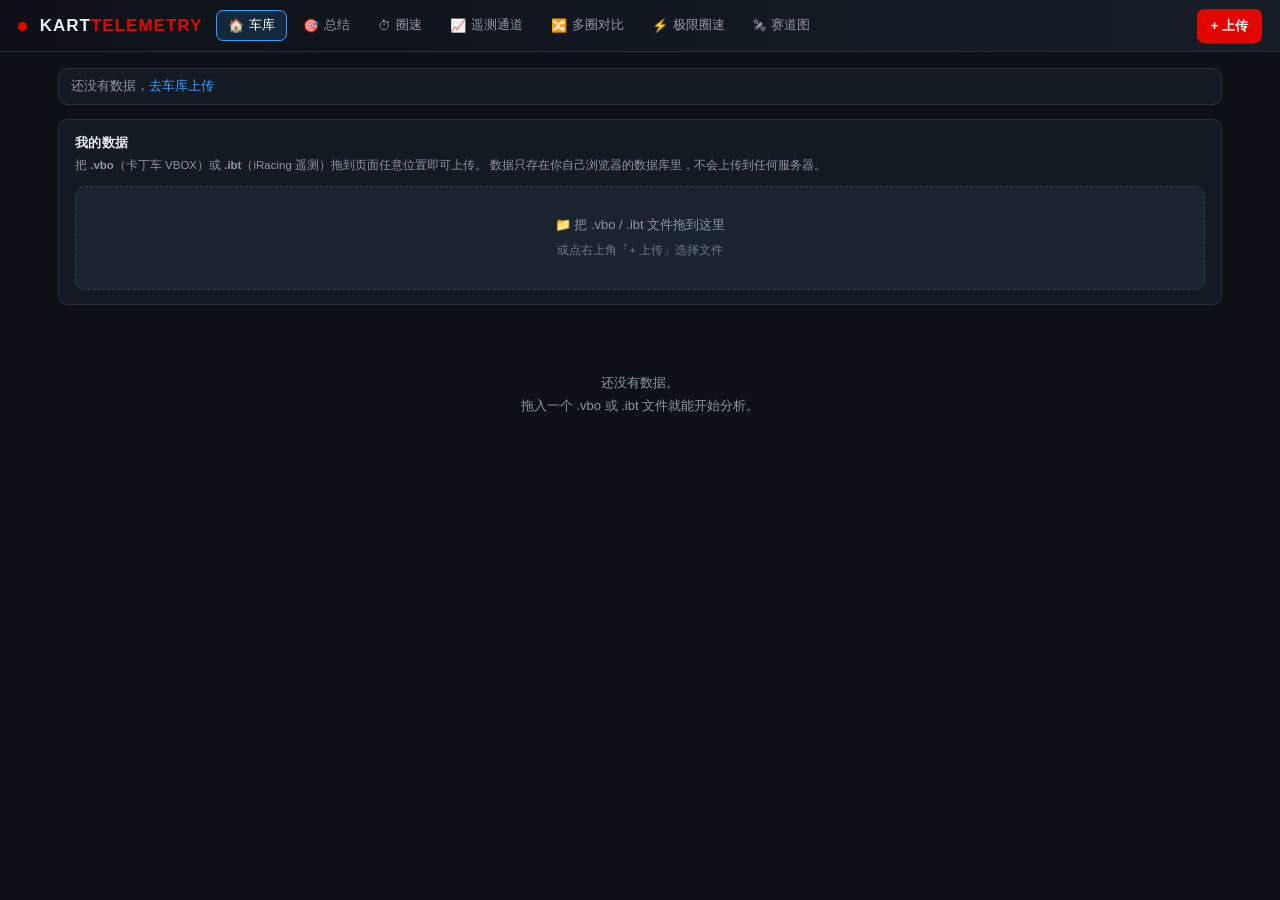
==== index.html @ 150ec2c9 "v32: 赛道指纹(Fourier 形状描述子)——VBOX 无名会话自动按场地分组 - core.js: 新增赛道指纹段。取首尾闭合最好的有效圈 → 经纬度投影米坐标 →   按弧长重采样 64 点" ====
<!DOCTYPE html>
<html lang="zh">
<head>
<meta charset="utf-8">
<meta name="viewport" content="width=device-width,initial-scale=1">
<title>车库 · Kart Telemetry</title>
<link rel="stylesheet" href="style.css?v=32">
</head>
<body class="mpage">
<header class="topbar">
  <div class="brand"><span class="dot"></span> KART<span class="accent">TELEMETRY</span></div>
  <nav id="pagenav" class="pagenav"></nav>
  <div class="grow"></div>
  <label class="dropbtn">+ 上传<input id="fileInput" type="file" accept=".vbo,.ibt" multiple></label>
</header>

<div class="pagewrap">
  <div id="loaderr" style="display:none"></div>
  <div id="sessbar" class="sessbar"></div>

  <div class="card">
    <h3>我的数据 <span id="cnt" class="cunit"></span></h3>
    <p class="chint">把 <b>.vbo</b>（卡丁车 VBOX）或 <b>.ibt</b>（iRacing 遥测）拖到页面任意位置即可上传。
      数据只存在你自己浏览器的数据库里，不会上传到任何服务器。</p>
    <div id="dropZone" class="dzbig">
      <div class="dzinner">📁 把 .vbo / .ibt 文件拖到这里<br><span class="dzsub">或点右上角「+ 上传」选择文件</span></div>
    </div>
  </div>

  <div id="list" class="garage"></div>
</div>

<script src="core.js?v=32"></script>
<script src="garage.js?v=32"></script>
</body>
</html>
---- style.css ----
:root{
  --bg:#0d1117; --bg2:#131a22; --bg3:#1a232e; --line:#26303c;
  --txt:#e6edf3; --mut:#8b98a5; --accent:#e10600; --accent2:#22d3ee;
  --green:#3fb950; --amber:#e3a008; --blue:#3b9eff;
}
*{box-sizing:border-box}
html,body{margin:0;min-height:100%;background:var(--bg);color:var(--txt);
  font-family:-apple-system,"PingFang SC","Microsoft YaHei",Segoe UI,Roboto,sans-serif;
  font-size:13px;-webkit-text-size-adjust:100%;overscroll-behavior:none}
/* 滚动：不设置任何 overflow（保持默认 visible），内容流式撑高页面，
   视口滚动交给浏览器默认行为——所有浏览器都有效，不依赖 :has()。
   老的 overflow:hidden 已从 html/body 移除；若未来要"应用内单页"布局，
   把 overflow:hidden 加在具体容器上，别放回 html/body。 */
body.mpage{min-height:100vh}
.topbar{height:52px;display:flex;align-items:center;gap:14px;padding:0 18px;
  background:linear-gradient(90deg,#0d1117,#161d27);border-bottom:1px solid var(--line)}
.menubtn{background:var(--bg3);color:var(--txt);border:1px solid var(--line);
  border-radius:7px;font-size:17px;line-height:1;padding:7px 11px;cursor:pointer}
.menubtn:active{background:var(--line)}
.brand{font-weight:800;font-size:17px;letter-spacing:1px}
.brand .dot{display:inline-block;width:9px;height:9px;border-radius:50%;background:var(--accent);margin-right:7px;vertical-align:middle}
.brand .accent{color:var(--accent)}
.tagline{color:var(--mut);font-size:12px}
.grow{flex:1}
.dropbtn{position:relative;overflow:hidden;background:var(--accent);color:#fff;font-weight:700;padding:8px 14px;border-radius:7px;cursor:pointer;font-size:13px;display:inline-block}
.dropbtn:hover{filter:brightness(1.1)}
.dropbtn input{position:absolute;inset:0;opacity:.01;width:100%;height:100%;cursor:pointer}
.locatebtn{background:var(--bg3);color:var(--txt);border:1px solid var(--line);font-weight:700;padding:8px 14px;border-radius:7px;cursor:pointer;font-size:13px;transition:.12s}
.locatebtn:hover{border-color:var(--accent2);color:#fff}
.locatebtn.busy{opacity:.6;cursor:wait}

/* 布局：内容全宽；侧栏做成左上角抽屉，点 ☰ 展开（桌面/手机一致） */
.layout{display:grid;grid-template-columns:1fr;height:calc(100% - 52px);position:relative}
.sidebar{position:absolute;top:0;bottom:0;left:0;width:min(84vw,300px);z-index:900;
  transform:translateX(-100%);transition:transform .22s ease;
  box-shadow:0 0 30px rgba(0,0,0,.6);background:var(--bg2);border-right:1px solid var(--line);
  display:flex;flex-direction:column;overflow:hidden}
.layout.nav-open .sidebar{transform:translateX(0)}
.sidehead{padding:12px 14px;font-weight:700;font-size:13px;border-bottom:1px solid var(--line);display:flex;align-items:center;gap:8px}
.badge{background:var(--bg3);color:var(--mut);border-radius:10px;padding:1px 8px;font-size:11px}
.dropzone{margin:12px;border:1.5px dashed var(--line);border-radius:10px;padding:18px;text-align:center;color:var(--mut);transition:.15s}
.dropzone.over{border-color:var(--accent);color:var(--txt);background:#1b1113}
.dzinner{font-size:12px}
.sesslist{flex:1;overflow-y:auto;padding:0 10px 10px}
.emptyhint{color:var(--mut);font-size:12px;text-align:center;padding:24px 18px;line-height:1.7}
.sess{background:var(--bg3);border:1px solid var(--line);border-radius:9px;padding:11px 12px;margin-bottom:9px;cursor:pointer;transition:.12s;position:relative}
.sess:hover{border-color:#3a4655}
.sess.active{border-color:var(--accent);box-shadow:0 0 0 1px var(--accent) inset}
.sess .sname{font-weight:700;font-size:13.5px;display:flex;justify-content:space-between;align-items:center}
.sess .sdate{color:var(--mut);font-size:11px;margin-top:3px}
.sess .sstat{display:flex;gap:12px;margin-top:8px;font-size:11px;color:var(--mut)}
.sess .sstat b{color:var(--txt);font-size:13px}
.sess .strack{position:absolute;top:11px;right:12px;font-size:10px;color:var(--mut)}
.src{font-style:normal;font-size:9.5px;font-weight:700;border-radius:4px;padding:1px 5px;margin-left:2px;vertical-align:middle}
.src.iracing{background:rgba(255,90,77,.18);color:#ff8a80;border:1px solid rgba(255,90,77,.4)}
.src.vbo{background:rgba(34,211,238,.14);color:#67e8f9;border:1px solid rgba(34,211,238,.35)}
.dhead h2 .src{font-size:11px;padding:2px 7px}

.mainwrap{position:relative;height:100%;background:var(--bg2);overflow:hidden}
.panel{height:100%;overflow-y:auto}
/* 遮罩：fixed 定位，不参与 grid；手机抽屉打开时显示 */
.scrim{position:fixed;inset:0;z-index:850;background:rgba(0,0,0,.5);
  opacity:0;pointer-events:none;transition:opacity .22s}
.layout.nav-open .scrim{opacity:1;pointer-events:auto}
/* 右上角小地图浮窗 */
.mapmod{position:absolute;top:14px;right:14px;width:320px;height:236px;z-index:600;
  background:var(--bg2);border:1px solid var(--line);border-radius:11px;overflow:hidden;
  box-shadow:0 8px 26px rgba(0,0,0,.55)}
.mapmod.expanded{width:min(74vw,860px);height:min(74vh,580px);top:14px;right:14px}
.mmhead{position:absolute;top:0;left:0;right:0;height:34px;z-index:520;
  display:flex;align-items:center;justify-content:space-between;padding:0 10px;
  background:linear-gradient(180deg,#1a232e,#131a22);border-bottom:1px solid var(--line)}
.mmtitle{font-weight:700;font-size:12px;color:var(--txt)}
.mmtools{display:flex;gap:6px}
/* 关键：这条规则只对老单页布局右上角小地图模块（.mapmod 内部）生效。
   之前用 #map 全局选择器，导致 track.html 的整页大地图也被设成 absolute
   并用 inset 撑满 .mapmod（不存在），结果脱离文档流被父容器裁成一条窄带。
   多页面架构下 track.html 的 #map 是 block 元素，由 .bigmap{height:440px}
   控制高度，Leaflet 自己设的 .leaflet-container{position:relative} 生效。 */
.mapmod #map{position:absolute;inset:34px 0 0 0;background:#000}
.mapbadge{position:absolute;left:10px;top:44px;z-index:500;background:rgba(13,17,23,.82);
  border:1px solid var(--line);border-radius:7px;padding:5px 9px;font-size:11px;color:var(--mut)}
.mypos{position:absolute;left:10px;top:84px;z-index:500;background:rgba(13,17,23,.92);
  border:1px solid var(--accent2);border-radius:8px;padding:8px 11px;font-size:11px;color:var(--txt);
  display:none;max-width:220px;line-height:1.5}
.mypos .mlat{color:var(--accent2);font-weight:700;margin-bottom:2px}
.mypos .merr{color:var(--amber);margin-top:2px}
.mypos .mdist{color:var(--mut);margin-top:5px}
.locpin{position:relative;width:16px;height:16px}
.locdot{position:absolute;left:0;top:0;width:16px;height:16px;border-radius:50%;background:var(--accent2);
  border:3px solid #fff;box-shadow:0 0 7px rgba(34,211,238,.9);box-sizing:border-box}
.locring{position:absolute;left:0;top:0;width:16px;height:16px;border-radius:50%;border:2px solid var(--accent2);
  box-sizing:border-box;transform-origin:center;animation:locpulse 1.8s ease-out infinite}
@keyframes locpulse{0%{transform:scale(1);opacity:.9}100%{transform:scale(3.6);opacity:0}}
.leaflet-popup-content{font-size:12px}
/* 从极限圈速页跳过来要重点看的赛道段 */
/* top:46px = 刚好落在 .maphead（约 44px 高）下面的地图区，盖住 .maphint 和 .mapbadge */
.focusbar{position:absolute;left:8px;right:8px;top:46px;z-index:950;
  background:rgba(12,14,20,.92);border:1px solid rgba(225,6,0,.55);border-radius:9px;
  padding:7px 10px;font-size:12px;color:#e8ecf4;line-height:1.6;
  box-shadow:0 3px 14px rgba(0,0,0,.45);pointer-events:auto}
.focusbar .mut{color:var(--mut);font-size:11px}
.mut{color:var(--mut)}
/* 页面内的次要文字（与 focusbar 里的 .mut 通用） */
/* 地图滚轮缩放：默认把滚轮让给页面，点一下地图才"接管"滚轮。
   .maphint 是提示条，必须 pointer-events:none，否则会挡住拖拽/点击。 */
.leaflet-container{position:relative}
.leaflet-container .maphint{position:absolute;left:50%;top:8px;transform:translateX(-50%);
  z-index:900;pointer-events:none;white-space:nowrap;
  background:rgba(12,14,20,.82);color:#e8ecf4;border:1px solid rgba(255,255,255,.18);
  padding:4px 10px;border-radius:999px;font-size:11.5px;line-height:1.5;
  box-shadow:0 2px 10px rgba(0,0,0,.35)}
.leaflet-container.wheelon .maphint{display:none}
.leaflet-container.wheelon::after{content:'';position:absolute;inset:0;z-index:880;
  pointer-events:none;border:2px solid rgba(255,210,63,.9);border-radius:2px}
.legend{position:absolute;right:10px;bottom:10px;z-index:500;background:rgba(13,17,23,.82);
  border:1px solid var(--line);border-radius:7px;padding:6px 9px;display:flex;align-items:center;gap:8px;font-size:11px;color:var(--mut)}
.legend .grad{width:96px;height:9px;border-radius:5px;
  background:linear-gradient(90deg,#2b6cb0,#16c0c0,#3fb950,#e3a008,#e10600)}
.alignbox{position:absolute;left:10px;bottom:10px;z-index:510;background:rgba(13,17,23,.95);
  border:1px solid var(--line);border-radius:9px;padding:10px 12px;width:248px;display:none}
.alignbox.show{display:block}
.atitle{font-weight:700;font-size:12px;margin-bottom:8px}
.arow{display:flex;align-items:center;gap:8px;margin-bottom:6px}
.arow label{width:30px;color:var(--mut);font-size:11px}
.arow input{flex:1;background:var(--bg);border:1px solid var(--line);color:var(--txt);border-radius:6px;padding:5px 7px;font-size:12px}
.abtns{display:flex;gap:6px;margin-top:4px}
.mini{background:var(--accent);color:#fff;border:none;border-radius:6px;padding:6px 9px;font-size:11px;cursor:pointer;font-weight:600}
.mini.ghost{background:var(--bg3);color:var(--txt);border:1px solid var(--line)}
.mini:hover{filter:brightness(1.12)}
.anote{color:var(--amber);font-size:10.5px;margin-top:7px;line-height:1.5;display:none}

.panel{background:var(--bg2);overflow-y:auto}
.placeholder{color:var(--mut);text-align:center;padding:60px 20px;line-height:1.8}
.detail{padding:14px}
.summary, .secblock{margin-right:330px}
@media(max-width:1100px){.summary, .secblock{margin-right:270px}}
@media(max-width:900px){.summary, .secblock{margin-right:0}}
.dhead{display:flex;justify-content:space-between;align-items:baseline;margin-bottom:10px}
.dhead h2{margin:0;font-size:17px}
.dhead .dt{color:var(--mut);font-size:11px}
.statgrid{display:grid;grid-template-columns:repeat(3,1fr);gap:8px;margin-bottom:14px}
.stat{background:var(--bg3);border:1px solid var(--line);border-radius:8px;padding:9px 6px;text-align:center}
.stat .v{font-size:16px;font-weight:800}
.stat .k{font-size:10.5px;color:var(--mut);margin-top:2px}
.secblock{margin-bottom:16px}
.secblock h3{font-size:12.5px;margin:0 0 8px;color:var(--accent2);border-left:3px solid var(--accent2);padding-left:8px}
.laplist{max-height:200px;overflow-y:auto}
.lap{display:flex;align-items:center;gap:8px;padding:5px 4px;border-bottom:1px solid #1c2530}
.lap .ln{width:26px;color:var(--mut);font-size:11px}
.lap .lbar{flex:1;height:14px;background:var(--bg3);border-radius:4px;overflow:hidden;position:relative}
.lap .lfill{height:100%;background:linear-gradient(90deg,#3b9eff,#22d3ee)}
.lap.best .lfill{background:linear-gradient(90deg,#e10600,#ff5a4d)}
.lap .lt{width:52px;text-align:right;font-variant-numeric:tabular-nums;font-size:12px}
.lap.best .lt{color:var(--accent);font-weight:800}
.ctab{width:100%;border-collapse:collapse;font-size:11.5px}
.ctab th{color:var(--mut);text-align:center;padding:5px 3px;border-bottom:1px solid var(--line);font-weight:600}
.ctab td{border-bottom:1px solid #1c2530;padding:5px 3px;text-align:center}
.ctab td.b{color:var(--accent2);font-weight:700}
.ctab.ev{font-size:11px}
.ctab.ev td,.ctab.ev th{padding:3px 5px}
.ctab tr.on{background:rgba(59,158,255,.16)}
/* 横向滚动的表格容器（移动端宽表不溢出） */
.tscroll{overflow-x:auto;-webkit-overflow-scrolling:touch}
.neg{color:#e10600;font-weight:700}
.pos{color:#2ecc71;font-weight:700}
.evwrap{display:flex;gap:14px;flex-wrap:wrap;margin-top:4px}
.evcol{flex:1;min-width:250px}
.evcol h4{margin:0 0 6px;font-size:12px;color:var(--txt);font-weight:600}
.lapsel{margin-left:8px;background:var(--panel);color:var(--txt);border:1px solid var(--line);border-radius:6px;padding:3px 7px;font-size:12px;vertical-align:middle}
canvas.chart{width:100%;background:var(--bg);border:1px solid var(--line);border-radius:8px;display:block}
.cmpchips{display:flex;flex-wrap:wrap;gap:6px;margin-bottom:8px}
.chip{border:1px solid var(--line);background:var(--bg2);color:var(--mut);border-radius:14px;padding:3px 11px;
  font-size:12px;cursor:pointer;opacity:.45;transition:.15s;font-variant-numeric:tabular-nums}
.chip::before{content:'';display:inline-block;width:8px;height:8px;border-radius:50%;background:var(--c);
  margin-right:6px;vertical-align:middle}
.chip.on{opacity:1;color:#fff;border-color:var(--c);box-shadow:0 0 0 1px var(--c) inset}
.chip:hover{opacity:.85}

/* 踏板图控制条 */
.pedctrl{display:flex;flex-wrap:wrap;gap:6px 16px;align-items:center;margin:0 0 8px}
.pcgroup{display:flex;flex-wrap:wrap;gap:5px;align-items:center}
.pclabel{font-size:11px;color:var(--mut);margin-right:2px}
.pbtn{border:1px solid var(--line);background:var(--bg2);color:var(--mut);border-radius:14px;
  padding:3px 10px;font-size:11.5px;cursor:pointer;transition:.14s;white-space:nowrap;
  -webkit-tap-highlight-color:transparent}
.pbtn:hover{border-color:#3d4b5c;color:var(--txt)}
.pbtn.on{background:#122a3d;border-color:var(--c,#3b9eff);color:#fff;box-shadow:0 0 0 1px var(--c,#3b9eff) inset}
.pbtn.ov::before{content:'';display:inline-block;width:7px;height:7px;border-radius:50%;
  background:var(--c);margin-right:5px;vertical-align:middle}
.pbtn.ov{opacity:.5}
.pbtn.ov.on{opacity:1}
#chartPedal{cursor:crosshair;touch-action:none}
.adv{background:#1b1407;border:1px solid #3a2c0c;border-left:3px solid var(--amber);border-radius:8px;padding:10px 12px;margin-top:6px}
.adv ul{margin:6px 0;padding-left:16px;line-height:1.65;font-size:12px}
.adv li{margin-bottom:5px}
.adv b{color:var(--amber)}
.grades{font-weight:800}
.satnote{font-size:11px;color:var(--mut);margin-top:6px;line-height:1.5}
::-webkit-scrollbar{width:9px;height:9px}
::-webkit-scrollbar-thumb{background:#2a3543;border-radius:5px}
::-webkit-scrollbar-track{background:transparent}

/* ================= 中等屏：收窄 ================ */
@media(max-width:1100px){
  .mapmod{width:260px;height:210px}
  .summary,.secblock{margin-right:270px}
}

/* ================= 平板 / 竖屏 ================ */
@media(max-width:820px){
  .tagline{display:none}
  .topbar{gap:10px;padding:0 12px}
  .summary,.secblock{margin-right:0}
  /* 地图浮窗缩小并靠右上，不遮挡内容 */
  .mapmod{width:220px;height:180px;top:10px;right:10px}
  .mapmod.expanded{width:calc(100vw - 20px);height:60vh;top:10px;right:10px;left:10px}
  .statgrid{grid-template-columns:repeat(3,1fr)}
  .evwrap{flex-direction:column;gap:16px}
  .evcol{min-width:0}
}

/* ================= 手机端 ================ */
@media(max-width:680px){
  /* 顶栏：紧凑，定位按钮只留图标 */
  .topbar{height:50px;gap:8px;padding:0 10px}
  .brand{font-size:15px;letter-spacing:.5px}
  .brand .dot{width:7px;height:7px;margin-right:5px}
  .locatebtn .btxt{display:none}
  .locatebtn::after{content:'📍'}
  .locatebtn,.dropbtn{padding:8px 11px;font-size:12px}

  .sidehead{padding:14px}
  .dropzone{margin:10px;padding:14px}
  .sess{padding:13px 12px}              /* 更大的点击区 */
  .sess .sstat{gap:10px;flex-wrap:wrap}

  /* 地图：全宽条，手指友好 */
  /* 地图：全宽条，手指友好（文档流内，随内容滚动） */
  .mainwrap{overflow-y:auto;-webkit-overflow-scrolling:touch}
  .panel{height:auto;overflow:visible}
  .mapmod{position:relative;top:auto;right:auto;width:auto;height:210px;z-index:1;
    margin:10px 12px 0;border-radius:10px;box-shadow:none;border:1px solid var(--line)}
  .mapmod.expanded{height:70vh;margin:10px 12px 0}
  .mmhead{height:36px;padding:0 10px}
  .mini{padding:8px 12px;font-size:12px}   /* 触摸目标 >=32px */
  #map{inset:36px 0 0 0}
  .mapbadge{left:8px;top:44px;font-size:10px;padding:4px 8px}
  .mypos{left:8px;top:82px;max-width:calc(100% - 16px)}
  .legend{right:8px;bottom:8px;padding:5px 8px}
  .legend .grad{width:70px}
  .alignbox{left:8px;right:8px;width:auto;bottom:8px}

  /* 内容：单列、加内边距 */
  .panel{padding:0}
  .detail{padding:12px}
  .statgrid{grid-template-columns:repeat(2,1fr);gap:7px}
  .stat .v{font-size:15px}
  .secblock{margin-bottom:14px}
  .secblock h3{font-size:12px}
  .dhead h2{font-size:15px}
  .dhead{flex-direction:column;align-items:flex-start;gap:2px}

  /* 表格横向滚动 */
  .ctab{font-size:11px}
  .ctab th,.ctab td{padding:6px 5px;white-space:nowrap}
  .evcol{min-width:0}
  .evwrap{gap:14px}
  .evcol h4{font-size:12px}

  /* 圈块 / 下拉：保证 >=44px 触摸目标 */
  .chip{min-height:36px;padding:8px 14px;font-size:12.5px;
    display:inline-flex;align-items:center;border-radius:18px}
  .cmpchips{gap:8px}
  .lapsel{min-height:36px;padding:7px 10px;font-size:13px}

  /* 图表高度自适应（踏板图用内联高度，走高清重绘，不受此规则影响） */
  canvas.chart{height:auto;min-height:210px}
  .placeholder{padding:40px 16px}

  /* 踏板图控制条：手机上保证触摸目标够大 */
  .pedctrl{gap:8px 12px}
  .pbtn{min-height:36px;padding:7px 13px;font-size:12.5px;border-radius:18px;
    display:inline-flex;align-items:center}
  .pclabel{font-size:11.5px}
}

/* ================= 超窄屏 ================ */
@media(max-width:400px){
  .statgrid{grid-template-columns:repeat(2,1fr)}
  .stat .v{font-size:14px}
  .stat .k{font-size:9.5px}
  .brand{font-size:14px}
  .mapmod{height:190px}
}

/* 触摸设备：去掉 hover 残留态 */
@media(hover:none){
  .sess:hover{border-color:var(--line)}
  .locatebtn:hover{border-color:var(--line);color:var(--txt)}
  .chip:hover{opacity:1}
}

/* ================================================================
   多页面架构（Garage61 风格：一个页面只干一件事）
   ================================================================ */
body.mpage{overflow:auto;height:auto}
.mpage .topbar{position:sticky;top:0;z-index:200}
.pagewrap{max-width:1200px;margin:0 auto;padding:16px 18px 64px}

/* 顶部页面导航 */
.pagenav{display:flex;gap:4px;flex-wrap:wrap;align-items:center}
.navitem{display:inline-flex;align-items:center;gap:5px;padding:6px 11px;border-radius:7px;
  color:var(--mut);text-decoration:none;font-size:12.5px;border:1px solid transparent;
  white-space:nowrap;transition:.14s;-webkit-tap-highlight-color:transparent}
.navitem:hover{background:var(--bg3);color:var(--txt)}
.navitem.on{background:#12283d;border-color:var(--blue);color:#fff}
.navitem .ni{font-size:13px;line-height:1}

/* 会话条 */
.sessbar{display:flex;align-items:center;gap:12px;flex-wrap:wrap;
  background:var(--bg2);border:1px solid var(--line);border-radius:9px;
  padding:9px 12px;margin-bottom:14px}
.sbsel{background:var(--bg3);color:var(--txt);border:1px solid var(--line);
  border-radius:7px;padding:6px 10px;font-size:13px;max-width:100%;min-width:220px}
.sbsel.on{border-color:#ffd23f;color:#ffd23f;display:inline-flex;align-items:center;justify-content:center}
.sbmeta{color:var(--mut);font-size:12px;display:flex;align-items:center;gap:8px;flex-wrap:wrap}
.sbmeta b{color:var(--txt);font-variant-numeric:tabular-nums}
.sbempty{color:var(--mut);font-size:12.5px}
.sbempty a{color:var(--blue);text-decoration:none}
.sbempty a:hover{text-decoration:underline}

/* 卡片 */
.card{background:var(--bg2);border:1px solid var(--line);border-radius:10px;
  padding:14px 16px;margin-bottom:14px}
.card>h3{margin:0 0 4px;font-size:13px;font-weight:700;letter-spacing:.3px;
  display:flex;align-items:center;gap:10px;flex-wrap:wrap}
.card>.chint{color:var(--mut);font-size:11.5px;margin:0 0 12px;line-height:1.6}

/* 指标小卡 */
.stats{display:grid;grid-template-columns:repeat(auto-fit,minmax(126px,1fr));gap:10px;margin-bottom:14px}
.statbox{background:var(--bg2);border:1px solid var(--line);border-radius:9px;padding:11px 13px}
.statbox .v{font-size:20px;font-weight:800;font-variant-numeric:tabular-nums;line-height:1.15}
.statbox .v.gold{color:#ffd23f}
.statbox .k{font-size:11px;color:var(--mut);margin-top:3px}
.statbox .sub{font-size:10.5px;color:var(--mut);margin-top:2px}

/* 时间增减：丢时间=红，捡时间=绿 */
.d-pos{color:#ff6b6b;font-weight:700;font-variant-numeric:tabular-nums}
.d-neg{color:var(--green);font-weight:700;font-variant-numeric:tabular-nums}
.d-zero{color:var(--mut);font-variant-numeric:tabular-nums}

/* 通道图网格（遥测页：每个通道一张图，可多选） */
.chgrid{display:flex;flex-direction:column;gap:12px}
.chart-head{display:flex;align-items:center;gap:8px;margin-bottom:6px}
.chart-head .cname{font-size:12.5px;font-weight:700}
.chart-head .cunit{font-size:11px;color:var(--mut)}
.chart-head .grow{flex:1}

/* 圈选择 chips */
.lapchips{display:flex;flex-wrap:wrap;gap:6px;margin-bottom:10px}
.lapchip{border:1px solid var(--line);background:var(--bg3);color:var(--mut);
  border-radius:14px;padding:4px 11px;font-size:12px;cursor:pointer;transition:.14s;
  font-variant-numeric:tabular-nums}
.lapchip:hover{color:var(--txt)}
.lapchip.on{background:#12283d;border-color:var(--blue);color:#fff}
.lapchip.warn::after{content:' ⚠';color:var(--amber)}
.lapchip .lt{color:inherit;opacity:.65;font-size:11px;margin-left:4px}

/* 分段条形（极限圈速）——每行是可点按钮 */
.segfind{display:flex;gap:14px;align-items:flex-start}
.segmap{flex:0 0 300px;position:relative}
.segmap canvas{width:100%;height:230px;display:block;background:#0b0d12;
  border:1px solid var(--line);border-radius:9px}
.sketchhint{position:absolute;left:8px;bottom:8px;right:8px;text-align:center;
  font-size:11px;color:var(--mut);pointer-events:none}
.seglist{flex:1;min-width:0}
.segrow{display:flex;align-items:center;gap:10px;width:100%;padding:6px 8px;
  border:1px solid transparent;border-bottom:1px solid rgba(255,255,255,.05);
  background:transparent;color:inherit;font:inherit;text-align:left;cursor:pointer;border-radius:7px}
.segrow:hover{background:rgba(255,255,255,.045)}
.segrow.on{background:rgba(225,6,0,.13);border-color:rgba(225,6,0,.5)}
.segrow .segloc{width:130px;flex:0 0 130px;font-size:12px;white-space:nowrap;overflow:hidden;text-overflow:ellipsis}
.segrow .secs{display:inline-block;min-width:24px;margin-right:6px;padding:1px 5px;border-radius:4px;
  background:rgba(59,158,255,.16);color:#7dc0ff;font-size:10.5px;font-weight:700}
.segrow.on .secs{background:rgba(225,6,0,.25);color:#ff9b9b}
.segrow .segpct{width:150px;flex:0 0 150px;color:var(--mut);font-size:11px;
  font-variant-numeric:tabular-nums;white-space:nowrap;overflow:hidden;text-overflow:ellipsis}
.segrow .segbar{flex:1;min-width:50px;height:14px;background:var(--bg3);border-radius:3px;overflow:hidden;position:relative}
.segrow .segfill{height:100%;background:linear-gradient(90deg,#e10600,#ff6b6b);border-radius:3px}
.segrow .segval{width:78px;flex:0 0 78px;text-align:right;font-size:12px;font-variant-numeric:tabular-nums}
.segrow .seglap{width:44px;flex:0 0 44px;text-align:right;font-size:11px;color:var(--mut)}
/* 选中段的详情 */
.segdetail{margin-top:12px;padding:11px 13px;background:var(--bg2);border:1px solid var(--line);border-radius:9px}
.segdetail .sdhead{display:flex;align-items:center;gap:9px;flex-wrap:wrap;margin-bottom:9px}
.segdetail .sdtag{padding:2px 7px;border-radius:4px;background:rgba(59,158,255,.16);
  color:#7dc0ff;font-size:11px;font-weight:700}
.segdetail .sdpct{color:var(--mut);font-size:11.5px}
.segdetail .sdgrid{display:grid;grid-template-columns:repeat(auto-fit,minmax(140px,1fr));gap:9px}
.segdetail .sdcell{background:rgba(255,255,255,.03);border-radius:7px;padding:7px 9px}
.segdetail .sdcell .k{font-size:10.5px;color:var(--mut);margin-bottom:3px}
.segdetail .sdcell .v{font-size:14px;font-weight:600;font-variant-numeric:tabular-nums}
.segdetail .mut{color:var(--mut);font-weight:400;font-size:11px}
.segdetail .sdtip{margin-top:9px;font-size:12px;color:#cfd6e4;line-height:1.6}
/* 赛段表的位置列 */
.ctab .loc{color:var(--mut);font-size:11px}

/* 提示条 */
.notice{background:#1b1407;border:1px solid #3a2c0c;border-left:3px solid var(--amber);
  border-radius:8px;padding:9px 12px;font-size:12px;color:#e8d9b0;line-height:1.6;margin-bottom:14px}
.notice b{color:var(--amber)}

/* 空状态 */
.blank{text-align:center;color:var(--mut);padding:52px 20px;font-size:13px;line-height:1.8}
.blank a{color:var(--blue)}

/* ============ 移动端 ============ */
@media(max-width:820px){
  .pagewrap{padding:12px 12px 56px}
  .topbar{height:auto;min-height:52px;flex-wrap:wrap;gap:8px;padding:8px 12px}
  .brand{font-size:15px}
  .pagenav{order:3;width:100%;overflow-x:auto;-webkit-overflow-scrolling:touch;
    flex-wrap:nowrap;padding-bottom:2px;scrollbar-width:none}
  .pagenav::-webkit-scrollbar{display:none}
  .navitem{min-height:36px;display:inline-flex;align-items:center;padding:7px 12px;font-size:13px}
  .sessbar{padding:10px 12px;gap:10px}
  .sbsel{min-width:0;flex:1;font-size:13px;min-height:38px}
  .stats{grid-template-columns:repeat(2,1fr)}
  .statbox .v{font-size:18px}
  .lapchip{min-height:36px;display:inline-flex;align-items:center;padding:7px 13px;border-radius:18px}
  .pbtn{min-height:36px;padding:7px 13px;font-size:12.5px;border-radius:18px;
    display:inline-flex;align-items:center}
  /* 窄屏：小地图改到列表上方整宽显示，段行压缩成两行信息 */
  .segfind{flex-direction:column;gap:10px}
  .segmap{flex:none;width:100%}
  .segmap canvas{height:200px}
  .seglist{width:100%}
  .segrow{flex-wrap:wrap;gap:6px 8px;padding:7px 8px;min-height:40px}
  .segrow .segloc{flex:1 1 auto;width:auto;font-size:12.5px}
  .segrow .segpct{flex:0 0 auto;width:auto;font-size:10.5px}
  .segrow .segval{flex:0 0 68px;width:68px;font-size:11.5px}
  .segrow .seglap{flex:0 0 34px;width:34px}
  .segrow .segbar{flex:1 1 100%;order:9;height:8px}
  .segdetail .sdgrid{grid-template-columns:repeat(2,1fr)}
}
@media(max-width:400px){
  .stats{grid-template-columns:repeat(2,1fr)}
  .statbox .v{font-size:16px}
  .card{padding:12px 12px}
}
@media(hover:none){ .navitem:hover{background:none;color:var(--mut)} .navitem.on:hover{background:#12283d;color:#fff} }

/* ---- 车库页 ---- */
.dzbig{border:1.5px dashed #33404f;border-radius:10px;padding:26px 16px;text-align:center;
  background:var(--bg3);transition:.15s}
body.dragging .dzbig{border-color:var(--blue);background:#12283d}
.dzbig .dzinner{color:var(--mut);font-size:13px;line-height:1.9}
.dzbig .dzsub{font-size:11.5px;opacity:.75}
.garage{display:flex;flex-direction:column;gap:10px}
.gitem{background:var(--bg2);border:1px solid var(--line);border-radius:10px;padding:13px 15px;
  cursor:pointer;transition:.14s}
.gitem:hover{border-color:#3d4b5c}
.gitem.on{border-color:var(--blue);box-shadow:0 0 0 1px var(--blue) inset}
.gtop{display:flex;align-items:center;gap:9px;flex-wrap:wrap;margin-bottom:6px}
.gname{font-size:15px;font-weight:700}
.gmeta{display:flex;gap:14px;flex-wrap:wrap;color:var(--mut);font-size:12px;margin-bottom:10px}
.gmeta b{color:var(--txt);font-variant-numeric:tabular-nums}
.gdate{opacity:.8}
.gactions{display:flex;gap:6px;flex-wrap:wrap}
.gbtn{border:1px solid var(--line);background:var(--bg3);color:var(--mut);border-radius:7px;
  padding:5px 11px;font-size:12px;cursor:pointer;text-decoration:none;transition:.14s;
  display:inline-flex;align-items:center}
.gbtn:hover{border-color:var(--blue);color:var(--txt)}
.gbtn.primary{background:#12283d;border-color:var(--blue);color:#fff}
.gbtn.danger:hover{border-color:var(--accent);color:#ff6b6b}

/* ---- 赛道图页 ---- */
.mapcard{position:relative}   /* .mapbadge/.mypos/.alignbox 是绝对定位，需要定位父级 */
.maphead{display:flex;align-items:center;gap:8px;padding:12px 14px;
  border-bottom:1px solid var(--line);flex-wrap:wrap}
.bigmap{height:440px;width:100%;background:var(--bg3)}
.bigmap.tall{height:740px}

/* ---- 通用小控件 ---- */
.crow{display:flex;gap:10px;align-items:center;flex-wrap:wrap;margin:8px 0}
.clab{color:var(--mut);font-size:12px;display:inline-flex;align-items:center;gap:6px}

/* ---- 表格强调 ---- */
.ctab tr.best td{background:rgba(59,158,255,.10)}
.ctab tr.best td:first-child{color:var(--blue)}
.mtx td.best{background:rgba(63,185,80,.20);color:#3fb950;font-weight:700}
.mtx td.lapno{color:var(--txt);font-weight:700;white-space:nowrap}
.mtx td.lapt{color:var(--txt);font-variant-numeric:tabular-nums;white-space:nowrap}
.mtx td.mine{color:var(--amber);font-weight:700}

/* ---- 图表缩放工具条 ---- */
.ctwrap{display:flex;align-items:center;gap:8px;flex-wrap:wrap}
.ctgroup{display:inline-flex;gap:4px}
.ctbtn{border:1px solid var(--line);background:var(--bg3);color:var(--mut);border-radius:6px;
  min-width:26px;height:24px;line-height:1;font-size:13px;cursor:pointer;transition:.14s;
  display:inline-flex;align-items:center;justify-content:center;padding:0 6px;
  -webkit-tap-highlight-color:transparent}
.ctbtn:hover{border-color:var(--blue);color:#fff}
.ctmark{color:var(--mut);font-size:10.5px;opacity:.7;white-space:nowrap}
.card>h3.ctwrap .ctgroup{margin-left:auto}
.chart-head.ctwrap .ctgroup{margin-left:auto}
@media(max-width:820px){
  .ctmark{display:none}   /* 手机上提示太占地方，手势本身就是操作 */
  .ctbtn{min-width:34px;height:32px;font-size:15px}
}

/* ---- 总结页（教练诊断 / 提升机会 / 训练清单） ---- */
.diag{font-size:13px;line-height:1.7;padding:10px 13px;border-radius:8px;margin-bottom:8px;border:1px solid}
.diag:last-child{margin-bottom:0}
.diag.warn{background:rgba(225,6,0,.10);border-color:rgba(225,6,0,.35);color:#ffb3ad}
.diag.mid{background:rgba(227,160,8,.10);border-color:rgba(227,160,8,.35);color:#ffe0a1}
.diag.good{background:rgba(63,185,80,.10);border-color:rgba(63,185,80,.35);color:#a7e6b4}
.diag b{color:inherit}
.secwrap{display:flex;flex-direction:column;gap:9px;padding:4px 0}
.secrow{display:flex;align-items:center;gap:11px}
.secname{flex:0 0 150px;font-size:13px}
.secname b{font-size:14px}
.secbar{flex:1;height:15px;background:var(--bg3);border-radius:4px;overflow:hidden}
.secfill{display:block;height:100%;border-radius:4px;
  background:linear-gradient(90deg,#e3a008,#e10600);transition:width .3s}
.secfill.hot{box-shadow:0 0 10px rgba(225,6,0,.5)}
.secval{flex:0 0 76px;text-align:right;font-size:12.5px;font-variant-numeric:tabular-nums;color:#ffb3ad}
.tasklist{display:flex;flex-direction:column;gap:7px}
.taskrow{display:flex;align-items:center;gap:12px;width:100%;text-align:left;
  border:1px solid transparent;border-bottom:1px solid rgba(255,255,255,.05);
  background:transparent;color:inherit;font:inherit;padding:9px 8px;border-radius:8px;cursor:pointer}
button.taskrow:hover{background:rgba(255,255,255,.045)}
button.taskrow[data-i]:active{background:rgba(59,158,255,.10)}
.taskno{flex:0 0 30px;width:30px;height:30px;border-radius:50%;display:flex;align-items:center;justify-content:center;
  background:var(--bg3);border:1px solid var(--line);font-size:14px}
.taskbody{flex:1;min-width:0;display:flex;flex-direction:column;gap:2px}
.taskbody b{font-size:13px}
.taskgain{flex:0 0 auto;font-size:13px;font-weight:700;font-variant-numeric:tabular-nums}
.tasklap{flex:0 0 70px;text-align:right;font-size:11.5px;color:var(--mut)}
.taskcta{flex:0 0 auto;font-size:11.5px;color:var(--blue);text-decoration:none;white-space:nowrap}
.taskcta:hover{text-decoration:underline}
@media(max-width:820px){
  .secname{flex-basis:110px}
  .tasklap{display:none}
}

/* 总结页赛道走线总览 */
.summap canvas{width:100%;height:300px;display:block;background:#0b0d12;
  border:1px solid var(--line);border-radius:9px}
.sumlegend{display:flex;flex-wrap:wrap;gap:5px 10px;margin-top:8px;font-size:11px;color:var(--mut)}
.sumlegend .lg{display:inline-flex;align-items:center;gap:4px}
.sumlegend .lg i{width:9px;height:9px;border-radius:2px;display:inline-block}
@media(max-width:820px){ .summap canvas{height:220px} }

/* ---- 异常圈 / 手动排除 ---- */
.ctab tr.abn td{opacity:.62;background:rgba(227,160,8,.05)}
.ctab tr.exd td{opacity:.45;text-decoration:line-through}
.exbtn{border:1px solid var(--line);background:var(--bg3);color:var(--mut);border-radius:6px;
  width:28px;height:26px;line-height:1;font-size:12px;cursor:pointer;transition:.14s}
.exbtn:hover{border-color:var(--amber);color:var(--amber)}

/* ---- 车库页：按赛道分组 ---- */
.trkgroup{border:1px solid var(--line);border-radius:10px;background:var(--bg2);margin-bottom:10px;overflow:hidden}
.trkhead{display:flex;align-items:center;gap:10px;width:100%;padding:11px 14px;background:transparent;
  border:none;color:inherit;font:inherit;text-align:left;cursor:pointer}
.trkhead:hover{background:rgba(255,255,255,.04)}
.trkflag{font-size:16px}
.trkname{font-size:15px;font-weight:700}
.trkmeta{flex:1;color:var(--mut);font-size:11.5px;white-space:nowrap;overflow:hidden;text-overflow:ellipsis}
.trkmeta b{color:var(--amber)}
.trkarrow{color:var(--mut);transition:.18s;font-size:12px}
.trkgroup.open .trkarrow{transform:rotate(180deg)}
.trkbody{display:none;border-top:1px solid rgba(255,255,255,.06);padding:6px 8px 8px}
.trkgroup.open .trkbody{display:block}
.trkgroup .gitem{border:1px solid transparent;border-bottom:1px solid rgba(255,255,255,.05);border-radius:8px;margin:4px 0}
.trkgroup .gitem:last-child{border-bottom:none}
.gitem .gdate2{color:var(--mut);font-size:11px;font-weight:400;margin-left:8px}
@media(max-width:820px){
  .trkmeta{display:none}
}

/* 车库：改名按钮 + 未分类标记 */
.gedit{border:1px solid var(--line);background:var(--bg3);color:var(--mut);border-radius:5px;
  padding:2px 8px;font-size:11.5px;cursor:pointer;transition:.14s;margin-left:auto}
.gedit:hover{border-color:var(--blue);color:var(--blue)}
.gname-unnamed{color:var(--mut);font-style:italic}

/* ---- 问答 / 轮胎面板 ---- */
.qarow{display:flex;gap:8px;align-items:center;margin:2px 0 8px}
.qarow input[type=text]{flex:1;min-width:180px;background:var(--bg3);border:1px solid var(--line);color:var(--txt);
  border-radius:7px;padding:8px 11px;font-size:13px}
.qarow input[type=text]:focus{border-color:var(--blue);outline:none}
.qachips{display:flex;flex-wrap:wrap;gap:6px;margin-bottom:10px}
.qachips .chip{border:1px solid var(--line);background:var(--bg3);color:var(--mut);border-radius:14px;
  padding:4px 11px;font-size:12px;cursor:pointer;transition:.14s}
.qachips .chip:hover{border-color:var(--blue);color:var(--blue)}
.qabox{border:1px solid var(--line);border-radius:9px;padding:11px 13px;background:var(--bg3)}
.qabox.warn{border-color:rgba(225,6,0,.4);background:rgba(225,6,0,.07)}
.qabox.mid{border-color:rgba(227,160,8,.4);background:rgba(227,160,8,.07)}
.qabox.good{border-color:rgba(63,185,80,.4);background:rgba(63,185,80,.07)}
.qatitle{font-size:13px;font-weight:700;margin-bottom:5px}
.qatext{font-size:13px;line-height:1.7}
.qatip{font-size:12.5px;color:var(--amber);margin-top:6px}
.qalink{display:inline-block;margin-top:8px;font-size:12px;color:var(--blue);text-decoration:none}
.qasug{display:inline-block;margin:4px 5px 0 0;padding:4px 9px;border-radius:12px;background:var(--bg2);
  border:1px solid var(--line);font-size:11.5px;color:var(--mut);cursor:pointer}
.qasug:hover{border-color:var(--blue);color:var(--blue)}
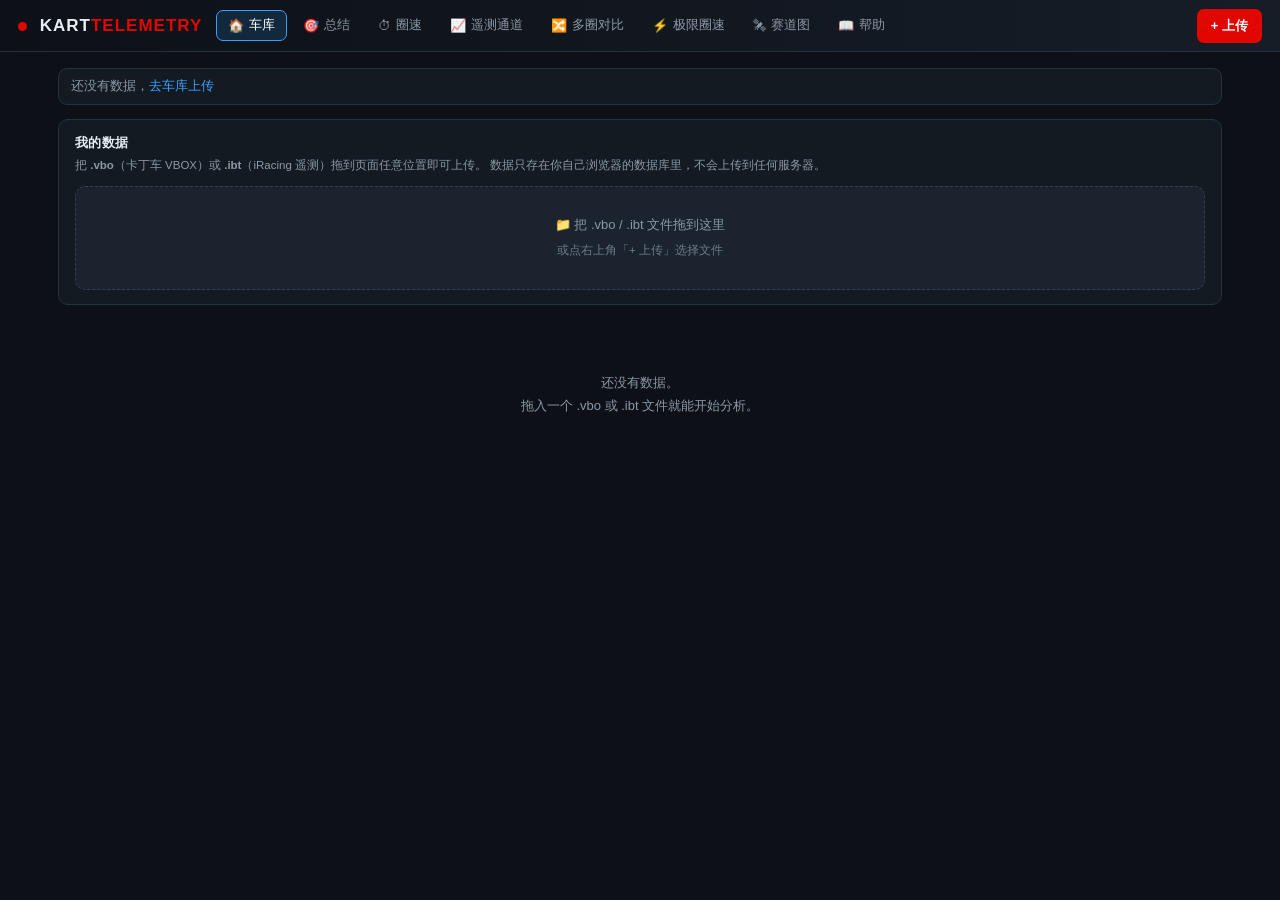
==== commit da1068a8: "v33: 双端帮助文档页(小程序 about / web help.html)+ 导航加入口, 缓存版本升至 v33" ====
--- a/index.html
+++ b/index.html
@@ -4,7 +4,7 @@
 <meta charset="utf-8">
 <meta name="viewport" content="width=device-width,initial-scale=1">
 <title>车库 · Kart Telemetry</title>
-<link rel="stylesheet" href="style.css?v=32">
+<link rel="stylesheet" href="style.css?v=33">
 </head>
 <body class="mpage">
 <header class="topbar">
@@ -30,7 +30,7 @@
   <div id="list" class="garage"></div>
 </div>
 
-<script src="core.js?v=32"></script>
-<script src="garage.js?v=32"></script>
+<script src="core.js?v=33"></script>
+<script src="garage.js?v=33"></script>
 </body>
 </html>
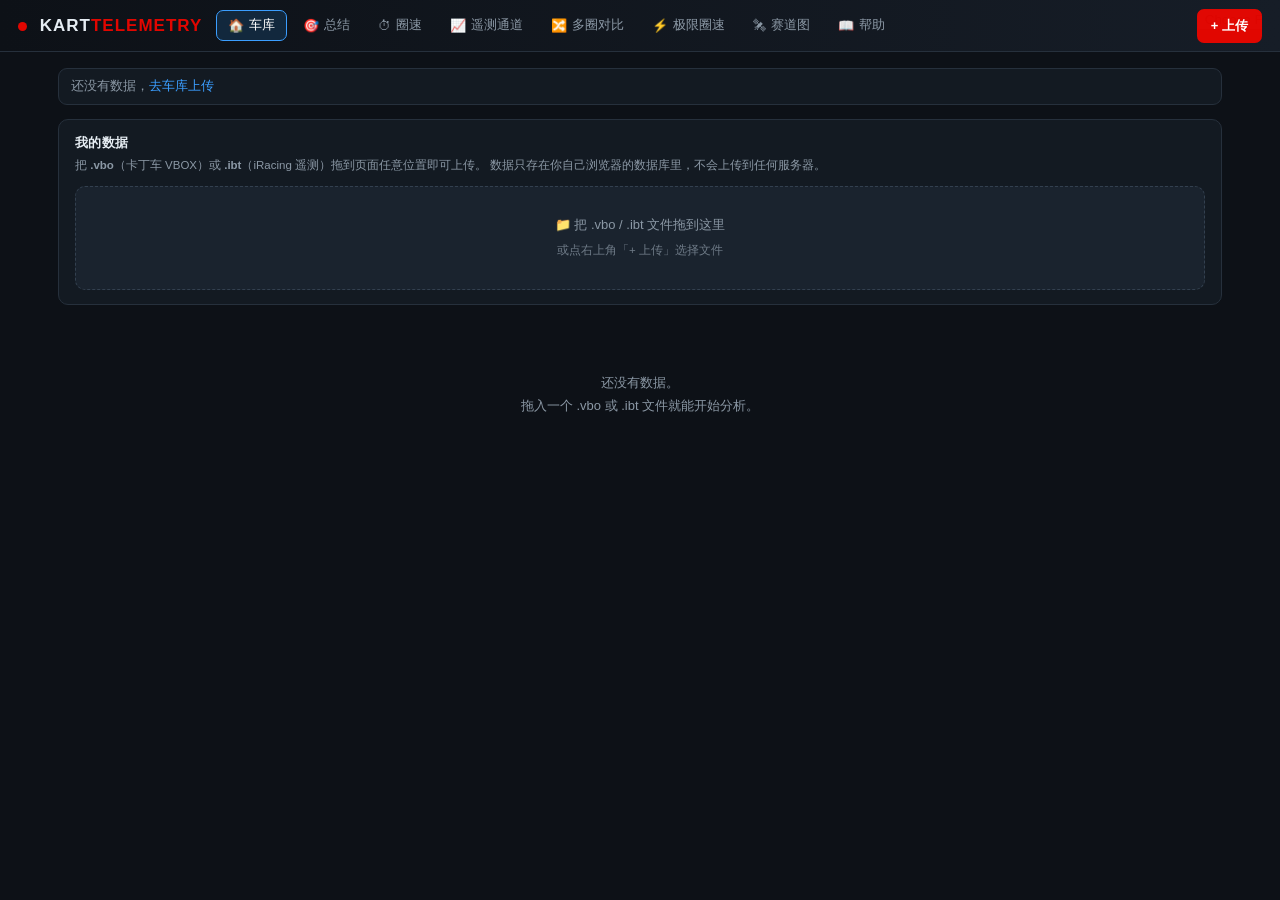
==== commit d8204a69: "v34: fix corners detection - split combined corners by turn direction (smoothed latG sign flip), mer" ====
--- a/index.html
+++ b/index.html
@@ -1,36 +1,36 @@
 <!DOCTYPE html>
-<html lang="zh">
-<head>
-<meta charset="utf-8">
-<meta name="viewport" content="width=device-width,initial-scale=1">
+<html lang="zh" data-page-node-id="8j7PXRnLn3yyW0K6Zp6OQ4">
+<head data-page-node-id="XFmfNAZPGknju3hiBsOe9G">
+<meta charset="utf-8" data-page-node-id="W7ZSEKC1nZxfjpki2fwuER">
+<meta name="viewport" content="width=device-width,initial-scale=1" data-page-node-id="YtYZhTGVhQwoNJpS8hmug2">
 <title>车库 · Kart Telemetry</title>
-<link rel="stylesheet" href="style.css?v=33">
+<link rel="stylesheet" href="style.css?v=34" data-page-node-id="kED3FsVMCaxx0LeLx0z6qf">
 </head>
-<body class="mpage">
-<header class="topbar">
-  <div class="brand"><span class="dot"></span> KART<span class="accent">TELEMETRY</span></div>
-  <nav id="pagenav" class="pagenav"></nav>
-  <div class="grow"></div>
-  <label class="dropbtn">+ 上传<input id="fileInput" type="file" accept=".vbo,.ibt" multiple></label>
+<body class="mpage" data-page-node-id="oCjeExCuoJKWvPuhuM8SvS">
+<header class="topbar" data-page-node-id="dvEuA8MjarsMM0LAoHd8ew">
+  <div class="brand" data-page-node-id="DAskWJVFlWWB4sdnOagox6"><span class="dot" data-page-node-id="8EJIHHDAjemfFTrVBJXMOT"></span> KART<span class="accent" data-page-node-id="fFOzGyBp96UGYr4F1bCCCY">TELEMETRY</span></div>
+  <nav id="pagenav" class="pagenav" data-page-node-id="DBcdu4Iih5oEixWMrSaaMb"></nav>
+  <div class="grow" data-page-node-id="1MCBwrNwSnRTcCRlF1o6w2"></div>
+  <label class="dropbtn" data-page-node-id="lqAawwF39YyGCqMm5OFbuS">+ 上传<input id="fileInput" type="file" accept=".vbo,.ibt" multiple data-page-node-id="VaLigd5ScBuPui1n0yCDbE"></label>
 </header>
 
-<div class="pagewrap">
-  <div id="loaderr" style="display:none"></div>
-  <div id="sessbar" class="sessbar"></div>
+<div class="pagewrap" data-page-node-id="RiX8YWhFvB0F7dErgsCko2">
+  <div id="loaderr" style="display:none" data-page-node-id="i3hzxFCJZiygkVRCuNGocs"></div>
+  <div id="sessbar" class="sessbar" data-page-node-id="FuyDLo4MQ3KWANAinZxGCJ"></div>
 
-  <div class="card">
-    <h3>我的数据 <span id="cnt" class="cunit"></span></h3>
-    <p class="chint">把 <b>.vbo</b>（卡丁车 VBOX）或 <b>.ibt</b>（iRacing 遥测）拖到页面任意位置即可上传。
+  <div class="card" data-page-node-id="aEyS4YEOxN80bDK5pIhsWP">
+    <h3 data-page-node-id="4yfHTmyMpxGOcBzEILizth">我的数据 <span id="cnt" class="cunit" data-page-node-id="b2m0xVxkRaBjO8Gxs8E12Z"></span></h3>
+    <p class="chint" data-page-node-id="tftD4TWeAX1EODusqejFvK">把 <b data-page-node-id="Vm0P1FQDcBfZofVnNXfseP">.vbo</b>（卡丁车 VBOX）或 <b data-page-node-id="Qh61HnZ5xl4GvtOx1i5hbC">.ibt</b>（iRacing 遥测）拖到页面任意位置即可上传。
       数据只存在你自己浏览器的数据库里，不会上传到任何服务器。</p>
-    <div id="dropZone" class="dzbig">
-      <div class="dzinner">📁 把 .vbo / .ibt 文件拖到这里<br><span class="dzsub">或点右上角「+ 上传」选择文件</span></div>
+    <div id="dropZone" class="dzbig" data-page-node-id="ByxqFgOVLc2bYxjNgqICyn">
+      <div class="dzinner" data-page-node-id="jJxGnxyphCXvch0Y60uVtA">📁 把 .vbo / .ibt 文件拖到这里<br data-page-node-id="8NTXBT1gd2z0hWpRiPEMaF"><span class="dzsub" data-page-node-id="GmKp2fH8eSKviQQeM64FGQ">或点右上角「+ 上传」选择文件</span></div>
     </div>
   </div>
 
-  <div id="list" class="garage"></div>
+  <div id="list" class="garage" data-page-node-id="64LYwQCZGQpBzZFRuqt74h"></div>
 </div>
 
-<script src="core.js?v=33"></script>
-<script src="garage.js?v=33"></script>
+<script src="core.js?v=34"></script>
+<script src="garage.js?v=34"></script>
 </body>
 </html>
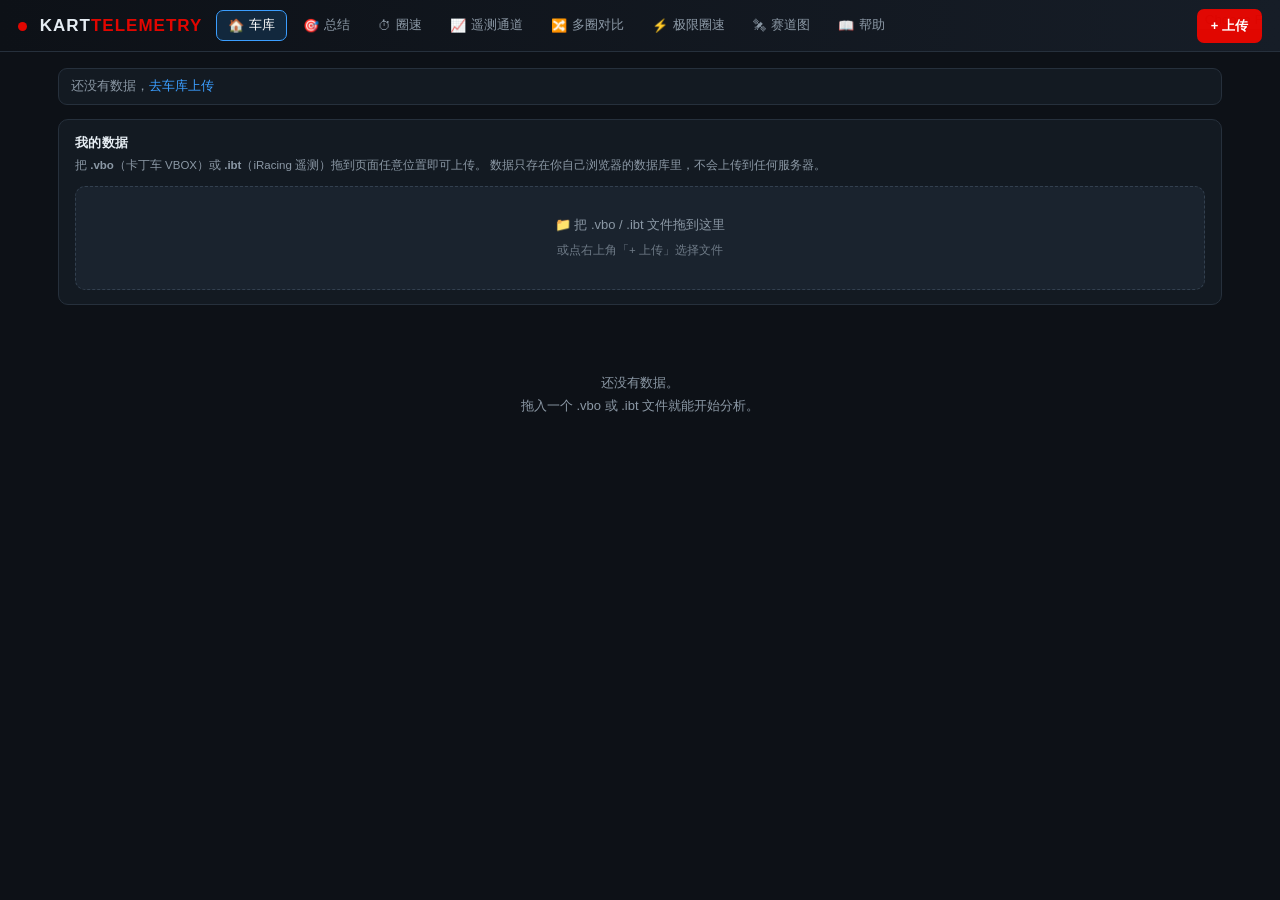
==== commit a1c8f513: "v35: fix G values - smooth latg/driveG (+-5 frames ~0.4s) for GPS-derived VBO data to remove non-phy" ====
--- a/index.html
+++ b/index.html
@@ -4,7 +4,7 @@
 <meta charset="utf-8" data-page-node-id="W7ZSEKC1nZxfjpki2fwuER">
 <meta name="viewport" content="width=device-width,initial-scale=1" data-page-node-id="YtYZhTGVhQwoNJpS8hmug2">
 <title>车库 · Kart Telemetry</title>
-<link rel="stylesheet" href="style.css?v=34" data-page-node-id="kED3FsVMCaxx0LeLx0z6qf">
+<link rel="stylesheet" href="style.css?v=35" data-page-node-id="kED3FsVMCaxx0LeLx0z6qf">
 </head>
 <body class="mpage" data-page-node-id="oCjeExCuoJKWvPuhuM8SvS">
 <header class="topbar" data-page-node-id="dvEuA8MjarsMM0LAoHd8ew">
@@ -30,7 +30,7 @@
   <div id="list" class="garage" data-page-node-id="64LYwQCZGQpBzZFRuqt74h"></div>
 </div>
 
-<script src="core.js?v=34"></script>
-<script src="garage.js?v=34"></script>
+<script src="core.js?v=35"></script>
+<script src="garage.js?v=35"></script>
 </body>
 </html>
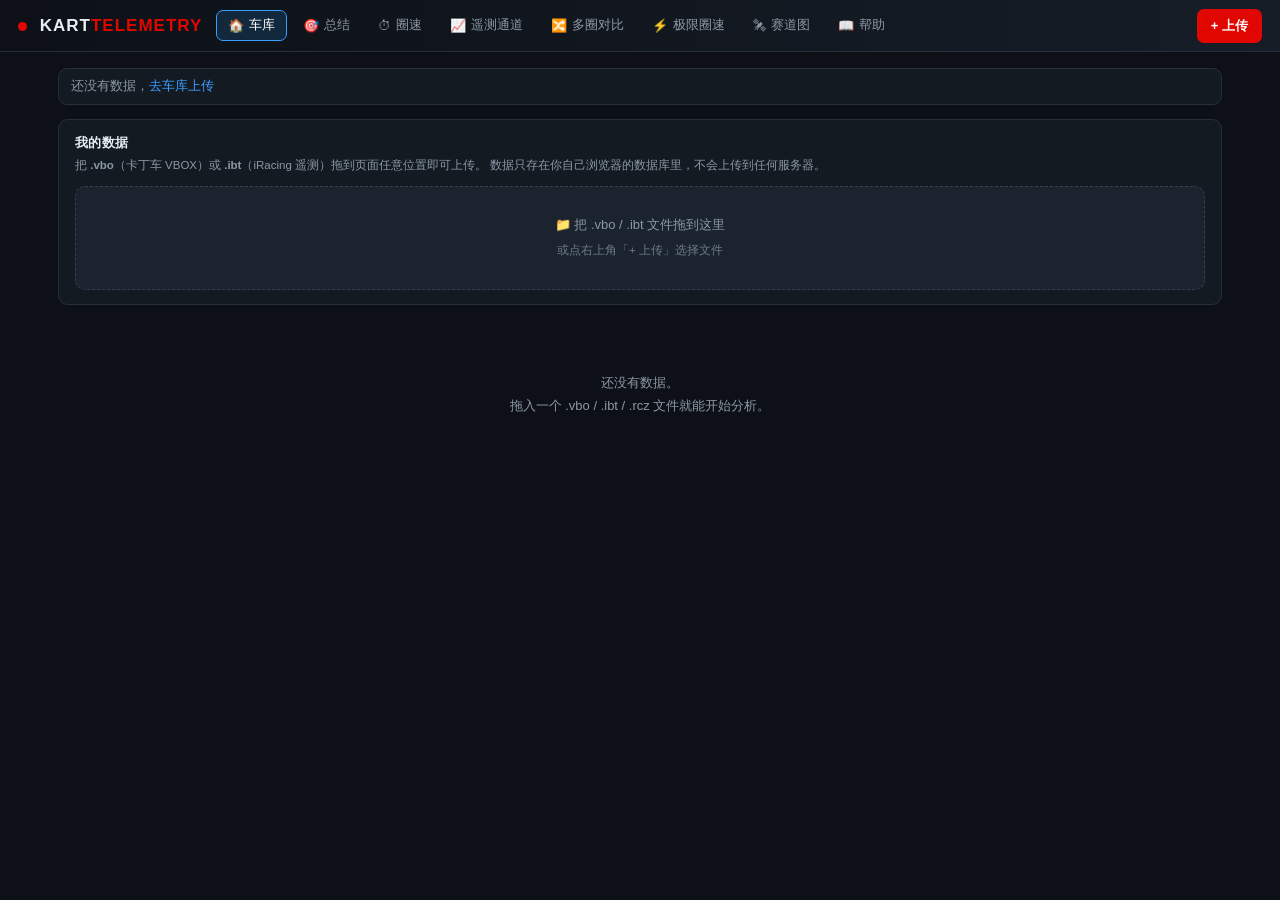
==== commit 6ad30ecf: "v36: 支持 RaceChrono .rcz(手机GPS) - 浏览器端 zip 解压 + 通道解析(time/dist/pos/speed/alt/bearing) + 计时线分圈 + 里程校准坐" ====
--- a/index.html
+++ b/index.html
@@ -4,14 +4,14 @@
 <meta charset="utf-8" data-page-node-id="W7ZSEKC1nZxfjpki2fwuER">
 <meta name="viewport" content="width=device-width,initial-scale=1" data-page-node-id="YtYZhTGVhQwoNJpS8hmug2">
 <title>车库 · Kart Telemetry</title>
-<link rel="stylesheet" href="style.css?v=35" data-page-node-id="kED3FsVMCaxx0LeLx0z6qf">
+<link rel="stylesheet" href="style.css?v=36" data-page-node-id="kED3FsVMCaxx0LeLx0z6qf">
 </head>
 <body class="mpage" data-page-node-id="oCjeExCuoJKWvPuhuM8SvS">
 <header class="topbar" data-page-node-id="dvEuA8MjarsMM0LAoHd8ew">
   <div class="brand" data-page-node-id="DAskWJVFlWWB4sdnOagox6"><span class="dot" data-page-node-id="8EJIHHDAjemfFTrVBJXMOT"></span> KART<span class="accent" data-page-node-id="fFOzGyBp96UGYr4F1bCCCY">TELEMETRY</span></div>
   <nav id="pagenav" class="pagenav" data-page-node-id="DBcdu4Iih5oEixWMrSaaMb"></nav>
   <div class="grow" data-page-node-id="1MCBwrNwSnRTcCRlF1o6w2"></div>
-  <label class="dropbtn" data-page-node-id="lqAawwF39YyGCqMm5OFbuS">+ 上传<input id="fileInput" type="file" accept=".vbo,.ibt" multiple data-page-node-id="VaLigd5ScBuPui1n0yCDbE"></label>
+  <label class="dropbtn" data-page-node-id="lqAawwF39YyGCqMm5OFbuS">+ 上传<input id="fileInput" type="file" accept=".vbo,.ibt,.rcz" multiple data-page-node-id="VaLigd5ScBuPui1n0yCDbE"></label>
 </header>
 
 <div class="pagewrap" data-page-node-id="RiX8YWhFvB0F7dErgsCko2">
@@ -30,7 +30,8 @@
   <div id="list" class="garage" data-page-node-id="64LYwQCZGQpBzZFRuqt74h"></div>
 </div>
 
-<script src="core.js?v=35"></script>
-<script src="garage.js?v=35"></script>
+<script src="rcz.js?v=36"></script>
+<script src="core.js?v=36"></script>
+<script src="garage.js?v=36"></script>
 </body>
 </html>
